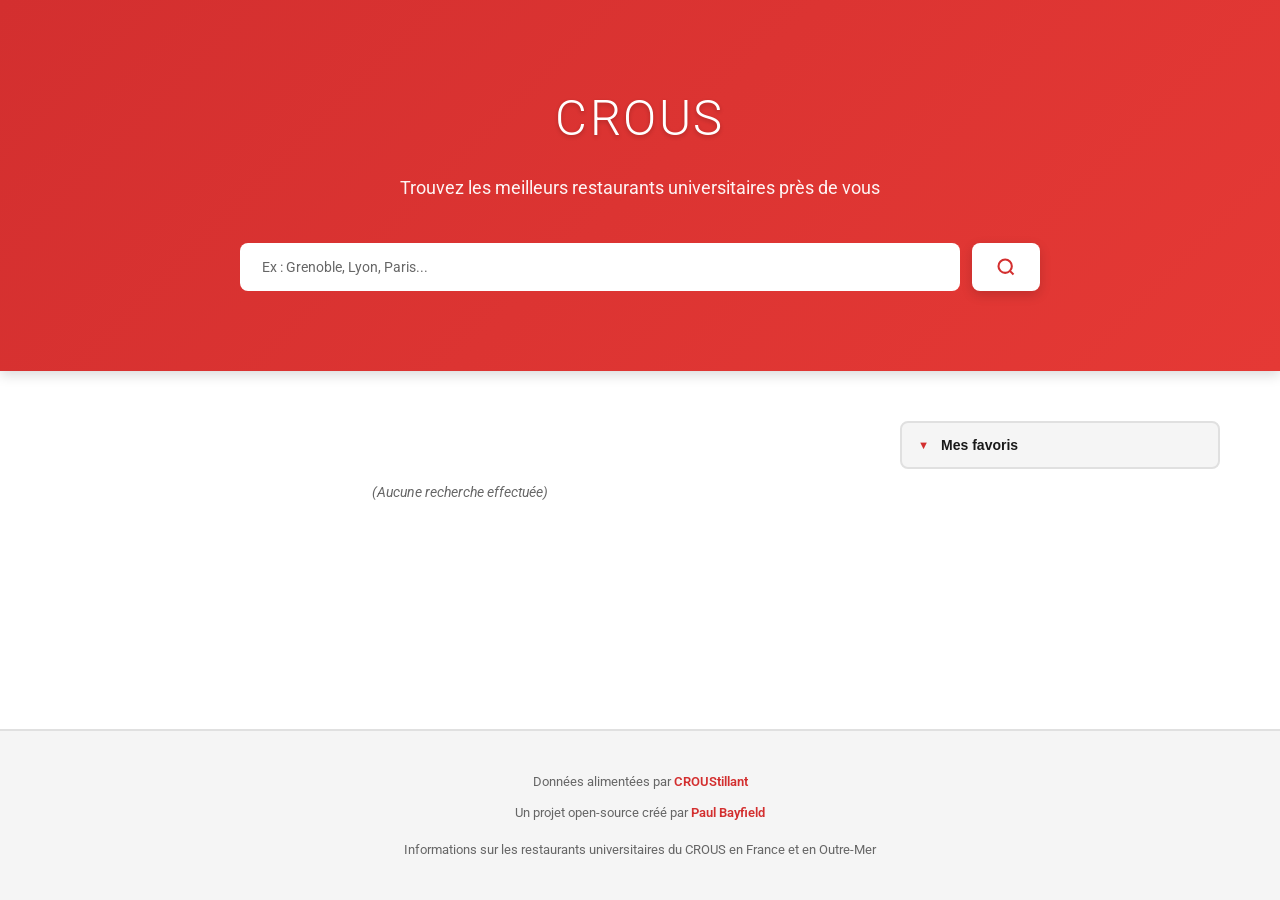
==== index.html @ 06f71f13 "jajaj" ====
<!DOCTYPE html>
<html lang="fr" dir="ltr">
  <head>
    <meta charset="utf-8" />
    <meta name="viewport" content="width=device-width, initial-scale=1.0" />
    <title>CROUS - Trouvez votre restaurant universitaire</title>
    <link rel="shortcut icon" type="image/x-icon" href="favicon-js.ico" />
    <link rel="stylesheet" href="styles.css" />
  </head>

  <body>
    <!-- HERO SECTION -->
    <header id="hero">
      <div class="hero-content">
        <h1>CROUS</h1>
        <p>Trouvez les meilleurs restaurants universitaires près de vous</p>
        
        <div id="bloc-recherche">
          <input type="text" placeholder="Ex : Grenoble, Lyon, Paris..." />
          <button id="btn-lancer-recherche" type="button" class="btn_clicable" title="Lancer la recherche">
            <svg width="20" height="20" viewBox="0 0 24 24" fill="none" stroke="currentColor" stroke-width="2">
              <circle cx="11" cy="11" r="8"></circle>
              <path d="m21 21-4.35-4.35"></path>
            </svg>
          </button>
        </div>
      </div>
    </header>

    <!-- MAIN CONTENT -->
    <main id="conteneur">
      <!-- SECTION RÉSULTATS -->
      <section id="section-resultats">
        <div id="bloc-gif-attente">
          <img src="images/attente-ajax.gif" alt="Chargement" width="50" />
        </div>

        <div id="bloc-resultats">
          <p class="info-vide">(Aucune recherche effectuée)</p>
        </div>
      </section>

      <!-- SECTION FAVORIS (DÉROULABLE) -->
      <aside id="section-favoris">
        <button id="btn-toggle-favoris" class="toggle-btn" aria-expanded="false">
          <span class="toggle-icon">▼</span>
          <span class="toggle-label">Mes favoris</span>
        </button>

        <div id="favoris-content" class="favoris-content">
          <ul id="liste-favoris">
            <li>
              <span title="Relancer la recherche">Restaurant 1</span>
              <button class="btn-supprimer-favori" type="button" title="Supprimer le favori" aria-label="Supprimer Restaurant 1">
                <svg width="16" height="16" viewBox="0 0 24 24" fill="none" stroke="currentColor" stroke-width="2">
                  <line x1="18" y1="6" x2="6" y2="18"></line>
                  <line x1="6" y1="6" x2="18" y2="18"></line>
                </svg>
              </button>
            </li>
            <li>
              <span title="Relancer la recherche">Restaurant 2</span>
              <button class="btn-supprimer-favori" type="button" title="Supprimer le favori" aria-label="Supprimer Restaurant 2">
                <svg width="16" height="16" viewBox="0 0 24 24" fill="none" stroke="currentColor" stroke-width="2">
                  <line x1="18" y1="6" x2="6" y2="18"></line>
                  <line x1="6" y1="6" x2="18" y2="18"></line>
                </svg>
              </button>
            </li>
          </ul>
          <p class="info-vide">(Aucun favori)</p>
        </div>
      </aside>
    </main>

    <!-- FOOTER -->
    <footer id="footer">
      <div class="footer-content">
        <p>Données alimentées par <a href="https://croustillant.bayfield.dev/fr" target="_blank" rel="noopener noreferrer">CROUStillant</a></p>
        <p>Un projet open-source créé par <a href="https://github.com/CROUStillant-Developpement" target="_blank" rel="noopener noreferrer">Paul Bayfield</a></p>
        <p class="footer-secondary">Informations sur les restaurants universitaires du CROUS en France et en Outre-Mer</p>
      </div>
    </footer>

    <script src="api.js"></script>
  </body>
</html>
---- styles.css ----
/* ============================================
   IMPORTATIONS & VARIABLES
   ============================================ */

@import url(https://fonts.googleapis.com/css?family=Roboto);

:root {
  /* Couleurs primaires - CROUS Officiel */
  --background: #ffffff;
  --text-primary: #1a1a1a;
  --text-secondary: #666666;

  /* Accent rouge CROUS */
  --accent-red: #d32f2f;
  --accent-red-hover: #b71c1c;
  --accent-red-light: rgba(211, 47, 47, 0.1);

  /* Surfaces et bordures */
  --surface: #f5f5f5;
  --surface-hover: #eeeeee;
  --border: #e0e0e0;

  /* Ombres subtiles */
  --shadow-sm: 0 1px 3px rgba(0, 0, 0, 0.1);
  --shadow-md: 0 4px 12px rgba(0, 0, 0, 0.15);
  --shadow-lg: 0 10px 30px rgba(0, 0, 0, 0.2);
}

/* ============================================
   RÉINITIALISATION & BASE
   ============================================ */

* {
  margin: 0;
  padding: 0;
  box-sizing: border-box;
}

html {
  scroll-behavior: smooth;
}

body {
  background-color: var(--background);
  color: var(--text-primary);
  font: 14px Roboto, -apple-system, BlinkMacSystemFont, 'Segoe UI', sans-serif;
  line-height: 1.6;
  display: flex;
  flex-direction: column;
  min-height: 100vh;
}

main {
  flex: 1;
}

a {
  color: var(--accent-red);
  text-decoration: none;
  transition: color 0.2s ease;
}

a:hover {
  color: var(--accent-red-hover);
  text-decoration: underline;
}

/* ============================================
   HERO SECTION
   ============================================ */

#hero {
  background: linear-gradient(135deg, var(--accent-red) 0%, #e53935 100%);
  padding: 80px 20px;
  text-align: center;
  color: white;
  box-shadow: var(--shadow-md);
}

.hero-content {
  max-width: 800px;
  margin: 0 auto;
}

#hero h1 {
  font-size: 3.5em;
  font-weight: 300;
  letter-spacing: 0.05em;
  margin-bottom: 15px;
  color: white;
  text-shadow: 0 2px 4px rgba(0, 0, 0, 0.2);
}

#hero p {
  font-size: 1.3em;
  color: rgba(255, 255, 255, 0.95);
  margin-bottom: 40px;
}

#bloc-recherche {
  display: flex;
  gap: 12px;
  margin-top: 30px;
}

#bloc-recherche > input[type="text"],
#bloc-recherche > button {
  font-family: inherit;
  font-size: 1em;
  padding: 14px 20px;
  border: none;
  color: var(--text-primary);
  transition: all 0.3s ease;
  cursor: default;
  border-radius: 8px;
}

#bloc-recherche > input[type="text"] {
  flex: 1;
  background-color: white;
  border: 2px solid transparent;
}

#bloc-recherche > input[type="text"]:focus {
  outline: none;
  border-color: var(--accent-red);
  box-shadow: 0 0 0 3px var(--accent-red-light);
}

#bloc-recherche > input[type="text"]::placeholder {
  color: var(--text-secondary);
}

#bloc-recherche > button {
  padding: 14px 24px;
  display: flex;
  align-items: center;
  justify-content: center;
  background-color: white;
  color: var(--accent-red);
  cursor: pointer;
  box-shadow: var(--shadow-md);
  border: none;
  font-weight: 600;
}

#bloc-recherche > button:hover {
  background-color: #f5f5f5;
  transform: translateY(-2px);
  box-shadow: var(--shadow-lg);
}

#bloc-recherche > button:active {
  transform: translateY(0);
}

#bloc-recherche > button svg {
  display: block;
  stroke-width: 2.5;
}

/* ============================================
   MAIN CONTENT LAYOUT
   ============================================ */

#conteneur {
  display: grid;
  grid-template-columns: 1fr 320px;
  gap: 40px;
  max-width: 1200px;
  margin: 50px auto;
  padding: 0 20px;
  width: 100%;
}

/* ============================================
   SECTION RÉSULTATS
   ============================================ */

#section-resultats {
  grid-column: 1;
}

#bloc-gif-attente {
  display: none;
  text-align: center;
  padding: 60px 20px;
  color: var(--text-secondary);
}

#bloc-gif-attente.visible {
  display: block;
}

#bloc-resultats {
  margin-top: 0;
}

#bloc-resultats p.res {
  margin-bottom: 16px;
  padding: 16px 20px;
  background-color: var(--surface);
  border-left: 4px solid var(--accent-red);
  border-radius: 8px;
  line-height: 1.8;
  transition: all 0.2s ease;
}

#bloc-resultats p.res:hover {
  background-color: var(--surface-hover);
  box-shadow: var(--shadow-sm);
  transform: translateX(4px);
}

#bloc-resultats p.res::before {
  content: "→ ";
  color: var(--accent-red);
  margin-right: 10px;
  font-weight: 600;
}

#bloc-resultats p.info-vide {
  text-align: center;
  padding: 60px 20px;
  color: var(--text-secondary);
  font-style: italic;
}

/* ============================================
   SECTION FAVORIS (SIDEBAR COLLAPSIBLE)
   ============================================ */

#section-favoris {
  grid-column: 2;
  grid-row: 1;
  height: fit-content;
  position: sticky;
  top: 20px;
}

.toggle-btn {
  width: 100%;
  display: flex;
  align-items: center;
  gap: 12px;
  padding: 14px 16px;
  background-color: var(--surface);
  border: 2px solid var(--border);
  color: var(--text-primary);
  font-size: 1em;
  font-weight: 600;
  border-radius: 8px;
  cursor: pointer;
  transition: all 0.3s ease;
  margin-bottom: 12px;
}

.toggle-btn:hover {
  background-color: var(--surface-hover);
  border-color: var(--accent-red);
  color: var(--accent-red);
}

.toggle-btn:active {
  background-color: var(--accent-red-light);
}

.toggle-icon {
  display: inline-block;
  transition: transform 0.3s ease;
  color: var(--accent-red);
  font-weight: bold;
  font-size: 0.8em;
}

.toggle-btn[aria-expanded="true"] .toggle-icon {
  transform: rotate(-180deg);
}

.favoris-content {
  max-height: 0;
  overflow: hidden;
  transition: max-height 0.3s ease;
}

.favoris-content.open {
  max-height: 1000px;
}

#liste-favoris {
  list-style: none;
  margin-bottom: 12px;
}

#liste-favoris li {
  display: flex;
  align-items: center;
  justify-content: space-between;
  padding: 12px 16px;
  margin-bottom: 8px;
  background-color: var(--surface);
  border-radius: 6px;
  transition: all 0.2s ease;
  border: 1px solid var(--border);
}

#liste-favoris li:hover {
  background-color: var(--surface-hover);
  box-shadow: var(--shadow-sm);
  transform: translateX(2px);
  border-color: var(--accent-red);
}

#liste-favoris li span {
  flex: 1;
  color: var(--text-primary);
  cursor: pointer;
  transition: color 0.2s ease;
  font-size: 0.95em;
}

#liste-favoris li span:hover {
  color: var(--accent-red);
  font-weight: 600;
}

#liste-favoris button.btn-supprimer-favori {
  background: none;
  border: none;
  padding: 6px;
  color: var(--text-secondary);
  cursor: pointer;
  transition: all 0.2s ease;
  display: flex;
  align-items: center;
  justify-content: center;
  border-radius: 4px;
  flex-shrink: 0;
}

#liste-favoris button.btn-supprimer-favori:hover {
  color: var(--accent-red);
  background-color: var(--accent-red-light);
}

#section-favoris p.info-vide {
  font-size: 0.85em;
  color: var(--text-secondary);
  text-align: center;
  padding: 20px 16px;
  margin: 0;
  font-style: italic;
  background-color: var(--surface);
  border-radius: 6px;
  border: 1px solid var(--border);
}

/* ============================================
   FOOTER
   ============================================ */

#footer {
  background-color: var(--surface);
  border-top: 2px solid var(--border);
  padding: 40px 20px;
  margin-top: 60px;
}

.footer-content {
  max-width: 1200px;
  margin: 0 auto;
  text-align: center;
}

#footer p {
  color: var(--text-secondary);
  margin-bottom: 10px;
  font-size: 0.95em;
}

#footer p:last-child {
  margin-bottom: 0;
}

#footer a {
  color: var(--accent-red);
  font-weight: 600;
}

#footer a:hover {
  text-decoration: underline;
}

.footer-secondary {
  font-size: 0.85em;
  color: #999999;
  margin-top: 15px;
}

/* ============================================
   ACCESSIBILITÉ & FOCUS VISIBLE
   ============================================ */

button:focus-visible {
  outline: 2px solid var(--accent-red);
  outline-offset: 2px;
}

input:focus-visible {
  outline: none;
}

/* ============================================
   MEDIA QUERIES
   ============================================ */

@media (max-width: 900px) {
  #conteneur {
    grid-template-columns: 1fr;
    gap: 30px;
  }

  #section-favoris {
    grid-column: 1;
  }
}

@media (max-width: 600px) {
  #hero {
    padding: 50px 15px;
  }

  #hero h1 {
    font-size: 2.5em;
  }

  #hero p {
    font-size: 1.1em;
  }

  #bloc-recherche {
    flex-direction: column;
  }

  #bloc-recherche > input[type="text"],
  #bloc-recherche > button {
    width: 100%;
  }

  #conteneur {
    margin: 30px auto;
    padding: 0 15px;
  }
}
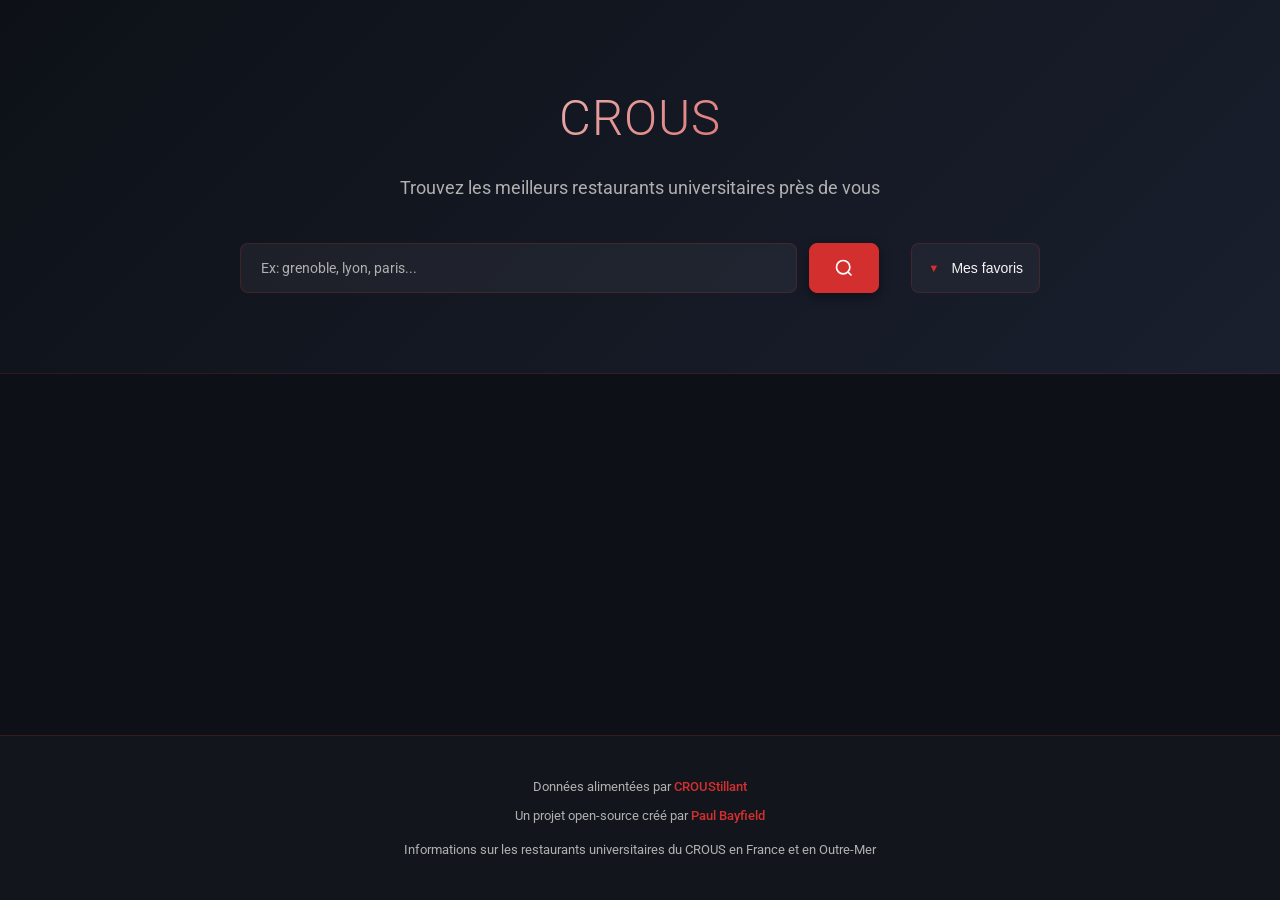
==== commit 06e6c76c: "amelioration interface ajout slider favoris" ====
--- a/index.html
+++ b/index.html
@@ -16,13 +16,28 @@
         <p>Trouvez les meilleurs restaurants universitaires près de vous</p>
         
         <div id="bloc-recherche">
-          <input type="text" placeholder="Ex : Grenoble, Lyon, Paris..." />
+          <input id="recherche" type="text" placeholder="Ex: grenoble, lyon, paris..." />
+        
           <button id="btn-lancer-recherche" type="button" class="btn_clicable" title="Lancer la recherche">
             <svg width="20" height="20" viewBox="0 0 24 24" fill="none" stroke="currentColor" stroke-width="2">
               <circle cx="11" cy="11" r="8"></circle>
               <path d="m21 21-4.35-4.35"></path>
             </svg>
           </button>
+        
+          <div class="favoris-dropdown">
+            <button id="btn-toggle-favoris" class="toggle-btn" aria-expanded="false">
+              <span class="toggle-icon">▼</span>
+              <span class="toggle-label">Mes favoris</span>
+            </button>
+        
+            <div id="favoris-content" class="favoris-content">
+              <ul id="liste-favoris">
+                <li>Test 1</li>
+              </ul>
+              <p class="info-vide">(Aucun favori)</p>
+            </div>
+          </div>
         </div>
       </div>
     </header>
@@ -36,41 +51,8 @@
         </div>
 
         <div id="bloc-resultats">
-          <p class="info-vide">(Aucune recherche effectuée)</p>
         </div>
       </section>
-
-      <!-- SECTION FAVORIS (DÉROULABLE) -->
-      <aside id="section-favoris">
-        <button id="btn-toggle-favoris" class="toggle-btn" aria-expanded="false">
-          <span class="toggle-icon">▼</span>
-          <span class="toggle-label">Mes favoris</span>
-        </button>
-
-        <div id="favoris-content" class="favoris-content">
-          <ul id="liste-favoris">
-            <li>
-              <span title="Relancer la recherche">Restaurant 1</span>
-              <button class="btn-supprimer-favori" type="button" title="Supprimer le favori" aria-label="Supprimer Restaurant 1">
-                <svg width="16" height="16" viewBox="0 0 24 24" fill="none" stroke="currentColor" stroke-width="2">
-                  <line x1="18" y1="6" x2="6" y2="18"></line>
-                  <line x1="6" y1="6" x2="18" y2="18"></line>
-                </svg>
-              </button>
-            </li>
-            <li>
-              <span title="Relancer la recherche">Restaurant 2</span>
-              <button class="btn-supprimer-favori" type="button" title="Supprimer le favori" aria-label="Supprimer Restaurant 2">
-                <svg width="16" height="16" viewBox="0 0 24 24" fill="none" stroke="currentColor" stroke-width="2">
-                  <line x1="18" y1="6" x2="6" y2="18"></line>
-                  <line x1="6" y1="6" x2="18" y2="18"></line>
-                </svg>
-              </button>
-            </li>
-          </ul>
-          <p class="info-vide">(Aucun favori)</p>
-        </div>
-      </aside>
     </main>
 
     <!-- FOOTER -->
@@ -82,6 +64,7 @@
       </div>
     </footer>
 
-    <script src="api.js"></script>
+    <script type="module" src="./js/main.js"></script>
+    <script type="module" src="./js/appel_region.js"></script>
   </body>
 </html>
--- a/styles.css
+++ b/styles.css
@@ -5,25 +5,24 @@
 @import url(https://fonts.googleapis.com/css?family=Roboto);
 
 :root {
-  /* Couleurs primaires - CROUS Officiel */
-  --background: #ffffff;
-  --text-primary: #1a1a1a;
-  --text-secondary: #666666;
+  /* Couleurs primaires - Bleu sombre */
+  --background: #0d1117;
+  --text-primary: #f5f5f5;
+  --text-secondary: #b0b0b0;
+
+  /* Surfaces avec transparence */
+  --surface: rgba(255, 255, 255, 0.04);
+  --surface-hover: rgba(255, 255, 255, 0.08);
 
   /* Accent rouge CROUS */
-  --accent-red: #d32f2f;
-  --accent-red-hover: #b71c1c;
-  --accent-red-light: rgba(211, 47, 47, 0.1);
-
-  /* Surfaces et bordures */
-  --surface: #f5f5f5;
-  --surface-hover: #eeeeee;
-  --border: #e0e0e0;
+  --accent-color: #d32f2f;
+  --accent-color-hover: #b71c1c;
+  --accent-color-light: rgba(211, 47, 47, 0.1);
 
   /* Ombres subtiles */
-  --shadow-sm: 0 1px 3px rgba(0, 0, 0, 0.1);
-  --shadow-md: 0 4px 12px rgba(0, 0, 0, 0.15);
-  --shadow-lg: 0 10px 30px rgba(0, 0, 0, 0.2);
+  --shadow-sm: 0 1px 3px rgba(0, 0, 0, 0.3);
+  --shadow-md: 0 4px 12px rgba(0, 0, 0, 0.4);
+  --shadow-lg: 0 10px 30px rgba(0, 0, 0, 0.5);
 }
 
 /* ============================================
@@ -55,13 +54,13 @@
 }
 
 a {
-  color: var(--accent-red);
+  color: var(--accent-color);
   text-decoration: none;
   transition: color 0.2s ease;
 }
 
 a:hover {
-  color: var(--accent-red-hover);
+  color: var(--accent-color-hover);
   text-decoration: underline;
 }
 
@@ -70,11 +69,10 @@
    ============================================ */
 
 #hero {
-  background: linear-gradient(135deg, var(--accent-red) 0%, #e53935 100%);
+  background: linear-gradient(135deg, #0d1117 0%, #1a1f2e 100%);
   padding: 80px 20px;
   text-align: center;
-  color: white;
-  box-shadow: var(--shadow-md);
+  border-bottom: 1px solid rgba(211, 47, 47, 0.2);
 }
 
 .hero-content {
@@ -85,15 +83,17 @@
 #hero h1 {
   font-size: 3.5em;
   font-weight: 300;
-  letter-spacing: 0.05em;
+  letter-spacing: 0.02em;
   margin-bottom: 15px;
-  color: white;
-  text-shadow: 0 2px 4px rgba(0, 0, 0, 0.2);
+  background: linear-gradient(135deg, #f5f5f5 0%, #d32f2f 100%);
+  -webkit-background-clip: text;
+  -webkit-text-fill-color: transparent;
+  background-clip: text;
 }
 
 #hero p {
   font-size: 1.3em;
-  color: rgba(255, 255, 255, 0.95);
+  color: var(--text-secondary);
   margin-bottom: 40px;
 }
 
@@ -109,6 +109,7 @@
   font-size: 1em;
   padding: 14px 20px;
   border: none;
+  background-color: var(--surface);
   color: var(--text-primary);
   transition: all 0.3s ease;
   cursor: default;
@@ -117,14 +118,15 @@
 
 #bloc-recherche > input[type="text"] {
   flex: 1;
-  background-color: white;
-  border: 2px solid transparent;
+  background-color: rgba(255, 255, 255, 0.05);
+  border: 1px solid rgba(211, 47, 47, 0.2);
 }
 
 #bloc-recherche > input[type="text"]:focus {
   outline: none;
-  border-color: var(--accent-red);
-  box-shadow: 0 0 0 3px var(--accent-red-light);
+  background-color: rgba(255, 255, 255, 0.08);
+  border-color: var(--accent-color);
+  box-shadow: 0 0 0 3px var(--accent-color-light);
 }
 
 #bloc-recherche > input[type="text"]::placeholder {
@@ -136,42 +138,39 @@
   display: flex;
   align-items: center;
   justify-content: center;
-  background-color: white;
-  color: var(--accent-red);
+  background-color: var(--accent-color);
+  border: 1px solid var(--accent-color);
+  color: #ffffff;
   cursor: pointer;
   box-shadow: var(--shadow-md);
-  border: none;
-  font-weight: 600;
 }
 
 #bloc-recherche > button:hover {
-  background-color: #f5f5f5;
+  background-color: var(--accent-color-hover);
+  border-color: var(--accent-color-hover);
+  box-shadow: var(--shadow-lg);
   transform: translateY(-2px);
-  box-shadow: var(--shadow-lg);
 }
 
 #bloc-recherche > button:active {
+  background-color: #b71c1c;
   transform: translateY(0);
 }
 
 #bloc-recherche > button svg {
   display: block;
-  stroke-width: 2.5;
 }
 
 /* ============================================
    MAIN CONTENT LAYOUT
    ============================================ */
 
-#conteneur {
-  display: grid;
-  grid-template-columns: 1fr 320px;
-  gap: 40px;
-  max-width: 1200px;
-  margin: 50px auto;
-  padding: 0 20px;
-  width: 100%;
-}
+   #conteneur {
+    display: block; 
+    max-width: 1200px;
+    margin: 50px auto;
+    padding: 0 20px;
+  }
 
 /* ============================================
    SECTION RÉSULTATS
@@ -193,30 +192,40 @@
 }
 
 #bloc-resultats {
-  margin-top: 0;
+  display: grid !important; /* On force au cas où un autre truc prend le dessus */
+  grid-template-columns: repeat(auto-fit, minmax(250px, 1fr));
+  gap: 20px;
+  margin-top: 20px;
+  width: 100%;
+}
+
+#bloc-resultats a {
+  text-decoration: none;
+  color: inherit;
 }
 
 #bloc-resultats p.res {
-  margin-bottom: 16px;
-  padding: 16px 20px;
+  margin: 0;
+  height: 100%;
+  display: flex;
+  align-items: center;
+  justify-content: center;
+  text-align: center;
+  border-left: none; 
+  border-top: 4px solid var(--accent-color); 
+  font-weight: bold;
   background-color: var(--surface);
-  border-left: 4px solid var(--accent-red);
   border-radius: 8px;
-  line-height: 1.8;
-  transition: all 0.2s ease;
+  padding: 20px;
 }
 
 #bloc-resultats p.res:hover {
-  background-color: var(--surface-hover);
-  box-shadow: var(--shadow-sm);
-  transform: translateX(4px);
-}
-
+  transform: translateY(-5px);
+}
+
+/* On vire la petite flèche "→" qui fait trop liste */
 #bloc-resultats p.res::before {
-  content: "→ ";
-  color: var(--accent-red);
-  margin-right: 10px;
-  font-weight: 600;
+  content: none;
 }
 
 #bloc-resultats p.info-vide {
@@ -245,10 +254,10 @@
   gap: 12px;
   padding: 14px 16px;
   background-color: var(--surface);
-  border: 2px solid var(--border);
+  border: 1px solid rgba(211, 47, 47, 0.2);
   color: var(--text-primary);
   font-size: 1em;
-  font-weight: 600;
+  font-weight: 500;
   border-radius: 8px;
   cursor: pointer;
   transition: all 0.3s ease;
@@ -257,18 +266,17 @@
 
 .toggle-btn:hover {
   background-color: var(--surface-hover);
-  border-color: var(--accent-red);
-  color: var(--accent-red);
+  border-color: var(--accent-color);
 }
 
 .toggle-btn:active {
-  background-color: var(--accent-red-light);
+  background-color: rgba(211, 47, 47, 0.15);
 }
 
 .toggle-icon {
   display: inline-block;
   transition: transform 0.3s ease;
-  color: var(--accent-red);
+  color: var(--accent-color);
   font-weight: bold;
   font-size: 0.8em;
 }
@@ -289,7 +297,7 @@
 
 #liste-favoris {
   list-style: none;
-  margin-bottom: 12px;
+  margin-bottom: 20px;
 }
 
 #liste-favoris li {
@@ -297,18 +305,50 @@
   align-items: center;
   justify-content: space-between;
   padding: 12px 16px;
-  margin-bottom: 8px;
+  margin-bottom: 10px;
   background-color: var(--surface);
   border-radius: 6px;
   transition: all 0.2s ease;
-  border: 1px solid var(--border);
+}
+
+/* Transformation des favoris en menu déroulant */
+.favoris-dropdown {
+  position: relative;
+}
+
+.favoris-dropdown .toggle-btn {
+  height: 100%;
+  margin: 0;
+  white-space: nowrap;
+}
+
+.favoris-dropdown .favoris-content {
+  position: absolute;
+  top: 110%;
+  right: 0;
+  width: 250px;
+  background: var(--background);
+  border: 1px solid rgba(211, 47, 47, 0.4);
+  border-radius: 8px;
+  z-index: 100;
+  box-shadow: var(--shadow-lg);
+  text-align: left;
+  opacity: 0;
+  visibility: hidden;
+  transform: translateY(-10px);
+  transition: all 0.3s ease;
+}
+
+.favoris-dropdown .favoris-content.open {
+  opacity: 1;
+  visibility: visible;
+  transform: translateY(0);
 }
 
 #liste-favoris li:hover {
   background-color: var(--surface-hover);
   box-shadow: var(--shadow-sm);
   transform: translateX(2px);
-  border-color: var(--accent-red);
 }
 
 #liste-favoris li span {
@@ -320,8 +360,7 @@
 }
 
 #liste-favoris li span:hover {
-  color: var(--accent-red);
-  font-weight: 600;
+  color: var(--accent-color);
 }
 
 #liste-favoris button.btn-supprimer-favori {
@@ -339,20 +378,21 @@
 }
 
 #liste-favoris button.btn-supprimer-favori:hover {
-  color: var(--accent-red);
-  background-color: var(--accent-red-light);
+  color: var(--accent-color);
+  background-color: rgba(211, 47, 47, 0.1);
+}
+
+#liste-favoris button.btn-supprimer-favori:focus {
+  outline: none;
 }
 
 #section-favoris p.info-vide {
-  font-size: 0.85em;
-  color: var(--text-secondary);
-  text-align: center;
-  padding: 20px 16px;
+  font-size: 0.9em;
+  color: var(--text-secondary);
+  text-align: center;
+  padding: 30px 15px;
   margin: 0;
   font-style: italic;
-  background-color: var(--surface);
-  border-radius: 6px;
-  border: 1px solid var(--border);
 }
 
 /* ============================================
@@ -360,8 +400,8 @@
    ============================================ */
 
 #footer {
-  background-color: var(--surface);
-  border-top: 2px solid var(--border);
+  background-color: rgba(255, 255, 255, 0.02);
+  border-top: 1px solid rgba(211, 47, 47, 0.2);
   padding: 40px 20px;
   margin-top: 60px;
 }
@@ -374,7 +414,7 @@
 
 #footer p {
   color: var(--text-secondary);
-  margin-bottom: 10px;
+  margin-bottom: 8px;
   font-size: 0.95em;
 }
 
@@ -383,18 +423,19 @@
 }
 
 #footer a {
-  color: var(--accent-red);
-  font-weight: 600;
+  color: var(--accent-color);
+  font-weight: 500;
+  transition: color 0.2s ease;
 }
 
 #footer a:hover {
-  text-decoration: underline;
+  color: var(--accent-color-hover);
 }
 
 .footer-secondary {
   font-size: 0.85em;
-  color: #999999;
-  margin-top: 15px;
+  color: #888888;
+  margin-top: 12px;
 }
 
 /* ============================================
@@ -402,7 +443,7 @@
    ============================================ */
 
 button:focus-visible {
-  outline: 2px solid var(--accent-red);
+  outline: 2px solid var(--accent-color);
   outline-offset: 2px;
 }
 
@@ -410,45 +451,31 @@
   outline: none;
 }
 
-/* ============================================
-   MEDIA QUERIES
-   ============================================ */
-
-@media (max-width: 900px) {
-  #conteneur {
-    grid-template-columns: 1fr;
-    gap: 30px;
-  }
-
-  #section-favoris {
-    grid-column: 1;
-  }
-}
-
-@media (max-width: 600px) {
-  #hero {
-    padding: 50px 15px;
-  }
-
-  #hero h1 {
-    font-size: 2.5em;
-  }
-
-  #hero p {
-    font-size: 1.1em;
-  }
-
-  #bloc-recherche {
-    flex-direction: column;
-  }
-
-  #bloc-recherche > input[type="text"],
-  #bloc-recherche > button {
-    width: 100%;
-  }
-
-  #conteneur {
-    margin: 30px auto;
-    padding: 0 15px;
-  }
+.favoris-dropdown {
+  position: relative;
+  margin-left: 20px; 
+}
+
+#bloc-resultats p.res {
+  margin: 0;
+  height: 100%;
+  display: flex;
+  align-items: center;
+  justify-content: center;
+  text-align: center;
+  background: linear-gradient(145deg, var(--surface), rgba(255,255,255,0.02));
+  border: 1px solid rgba(211, 47, 47, 0.3);
+  border-radius: 12px;
+  padding: 25px;
+  font-weight: bold;
+  font-size: 1.1em;
+  transition: all 0.3s ease;
+  box-shadow: var(--shadow-sm);
+}
+
+#bloc-resultats p.res:hover {
+  transform: translateY(-5px) scale(1.02);
+  border-color: var(--accent-color);
+  box-shadow: 0 8px 20px rgba(211, 47, 47, 0.2);
+  background: linear-gradient(145deg, var(--surface-hover), rgba(211,47,47,0.05));
 }
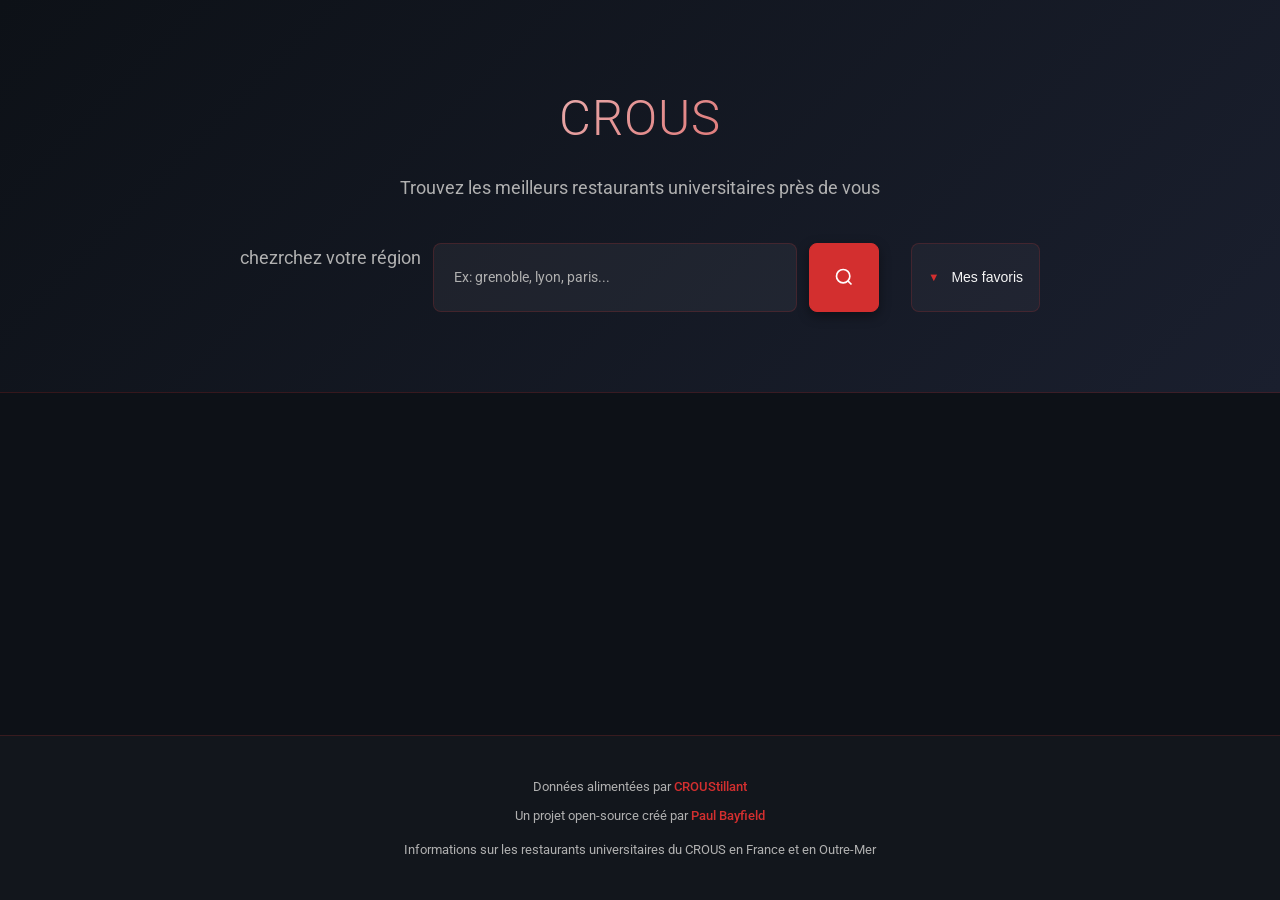
==== commit db3afa1c: "recherche du restaurant crous possible" ====
--- a/index.html
+++ b/index.html
@@ -16,6 +16,7 @@
         <p>Trouvez les meilleurs restaurants universitaires près de vous</p>
         
         <div id="bloc-recherche">
+          <p>chezrchez votre région</p>
           <input id="recherche" type="text" placeholder="Ex: grenoble, lyon, paris..." />
         
           <button id="btn-lancer-recherche" type="button" class="btn_clicable" title="Lancer la recherche">
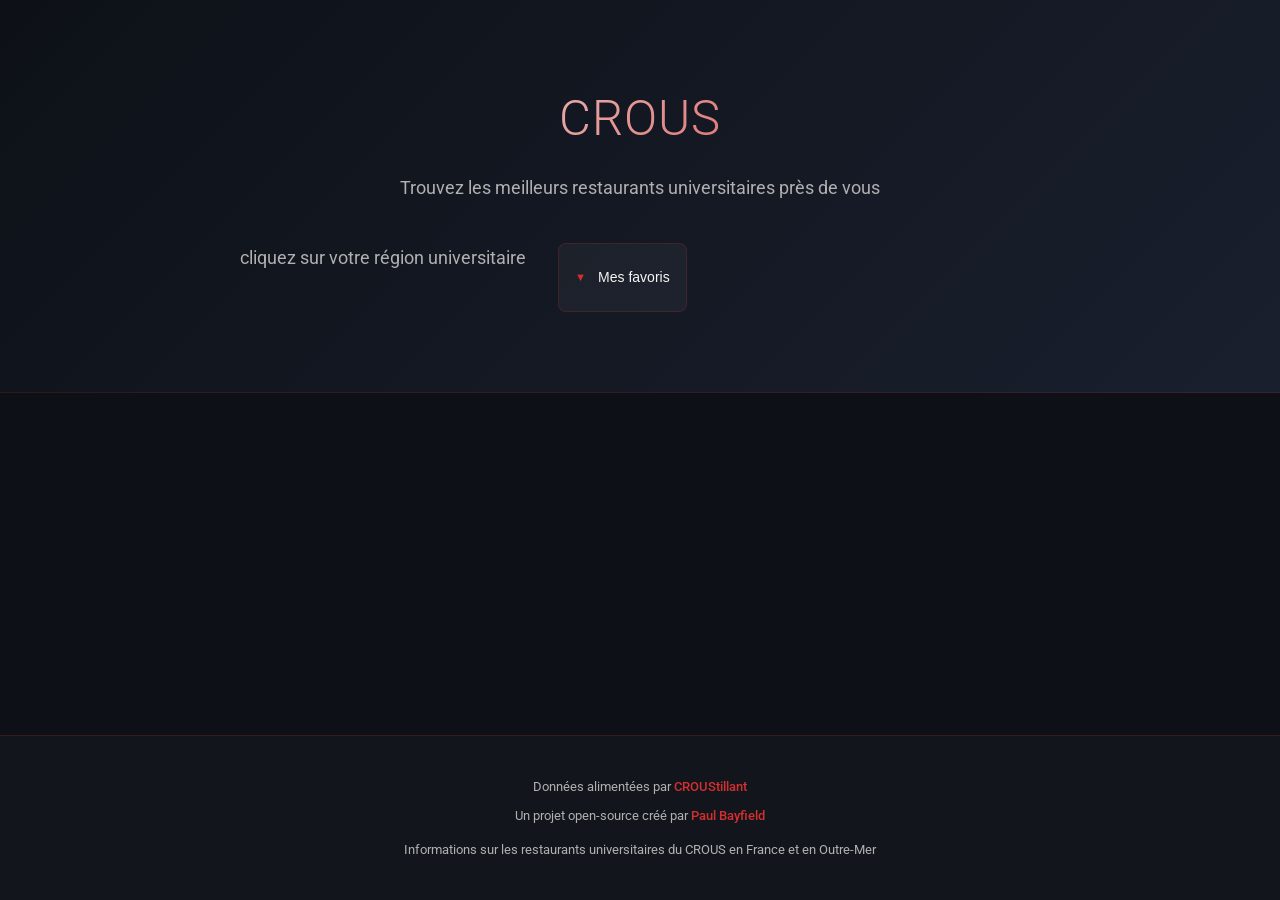
==== commit 05d6c7ac: "amélioration de la  barre de recherche des restaurant CROUS" ====
--- a/index.html
+++ b/index.html
@@ -16,15 +16,15 @@
         <p>Trouvez les meilleurs restaurants universitaires près de vous</p>
         
         <div id="bloc-recherche">
-          <p>chezrchez votre région</p>
-          <input id="recherche" type="text" placeholder="Ex: grenoble, lyon, paris..." />
+          <p>cliquez sur votre région universitaire</p>
+          <!-- <input id="recherche" type="text" placeholder="Ex: grenoble, lyon, paris..." />
         
           <button id="btn-lancer-recherche" type="button" class="btn_clicable" title="Lancer la recherche">
             <svg width="20" height="20" viewBox="0 0 24 24" fill="none" stroke="currentColor" stroke-width="2">
               <circle cx="11" cy="11" r="8"></circle>
               <path d="m21 21-4.35-4.35"></path>
             </svg>
-          </button>
+          </button> -->
         
           <div class="favoris-dropdown">
             <button id="btn-toggle-favoris" class="toggle-btn" aria-expanded="false">
@@ -65,7 +65,6 @@
       </div>
     </footer>
 
-    <script type="module" src="./js/main.js"></script>
     <script type="module" src="./js/appel_region.js"></script>
   </body>
 </html>
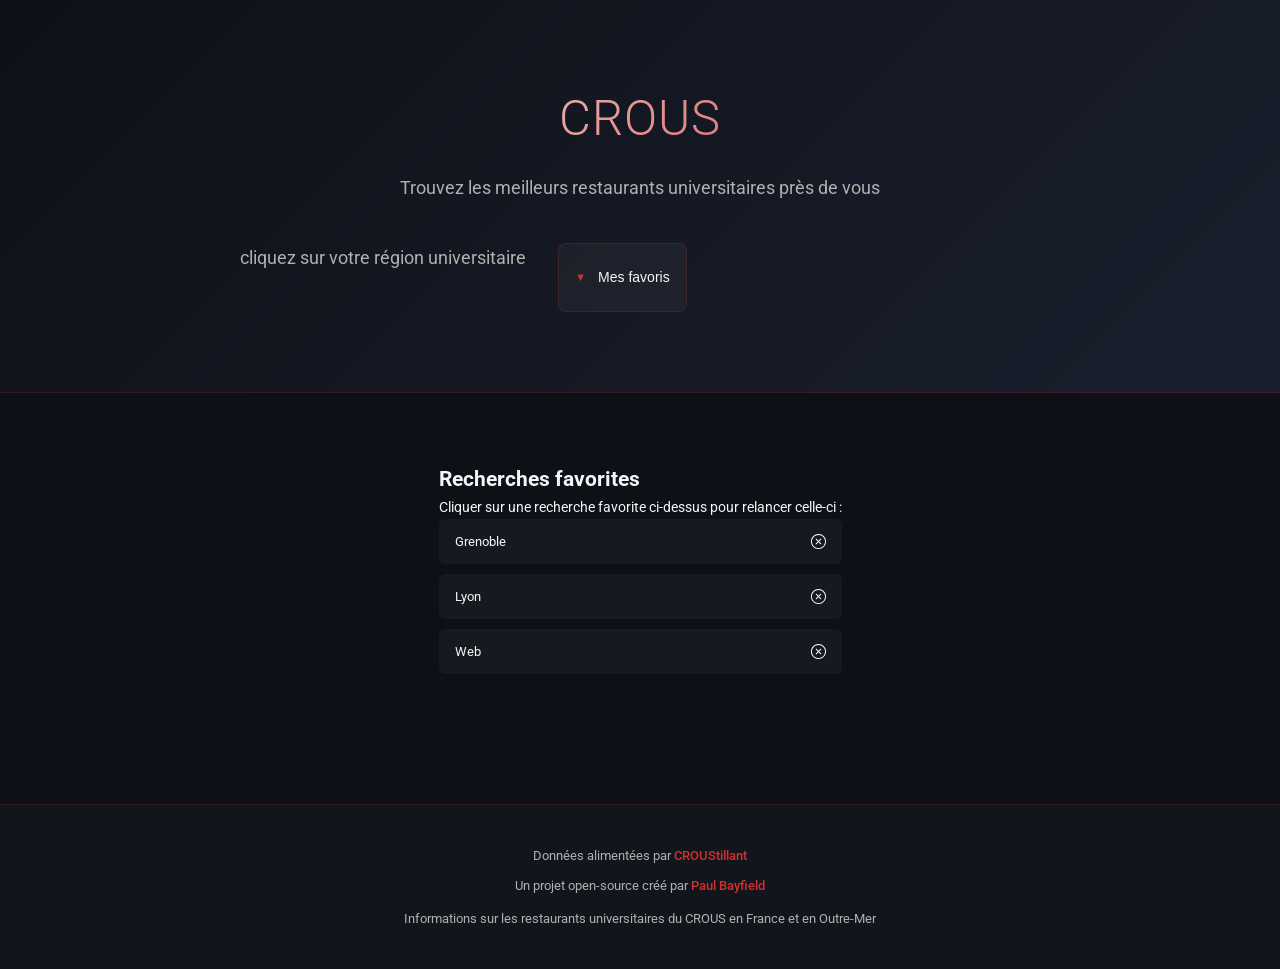
==== commit 81dd0cdf: "on peut ajouter des éléments en favoris" ====
--- a/index.html
+++ b/index.html
@@ -34,9 +34,9 @@
         
             <div id="favoris-content" class="favoris-content">
               <ul id="liste-favoris">
-                <li>Test 1</li>
+                <li id="no_favoris">Pas encore de favoris enregistrés</li>
               </ul>
-              <p class="info-vide">(Aucun favori)</p>
+              <!--<p class="info-vide">(Aucun favori)</p>-->
             </div>
           </div>
         </div>
@@ -54,6 +54,44 @@
         <div id="bloc-resultats">
         </div>
       </section>
+    
+
+    <!-- Section des recherches favorites -->
+      <section id="section-favoris">
+        <h2>Recherches favorites</h2>
+        <p>
+          Cliquer sur une recherche favorite ci-dessus pour relancer celle-ci :
+        </p>
+        <ul id="liste-favoris">
+          <li>
+            <span title="Cliquer pour relancer la recherche">Grenoble</span>
+            <img
+              src="images/croix.svg"
+              alt="Icone pour supprimer le favori"
+              width="15"
+              title="Cliquer pour supprimer le favori"
+            />
+          </li>
+          <li>
+            <span title="Cliquer pour relancer la recherche">Lyon</span>
+            <img
+              src="images/croix.svg"
+              alt="Icone pour supprimer le favori"
+              width="15"
+              title="Cliquer pour supprimer le favori"
+            />
+          </li>
+          <li>
+            <span title="Cliquer pour relancer la recherhe.">Web</span>
+            <img
+              src="images/croix.svg"
+              alt="Icone pour supprimer le favori"
+              width="15"
+              title="Cliquer pour supprimer le favori"
+            />
+          </li>
+        </ul>
+      </section>
     </main>
 
     <!-- FOOTER -->
--- a/styles.css
+++ b/styles.css
@@ -478,4 +478,13 @@
   border-color: var(--accent-color);
   box-shadow: 0 8px 20px rgba(211, 47, 47, 0.2);
   background: linear-gradient(145deg, var(--surface-hover), rgba(211,47,47,0.05));
+}
+
+
+h3{
+  color: var(--accent-color);
+}
+
+h3 *{
+  color: var(--text-primary);
 }
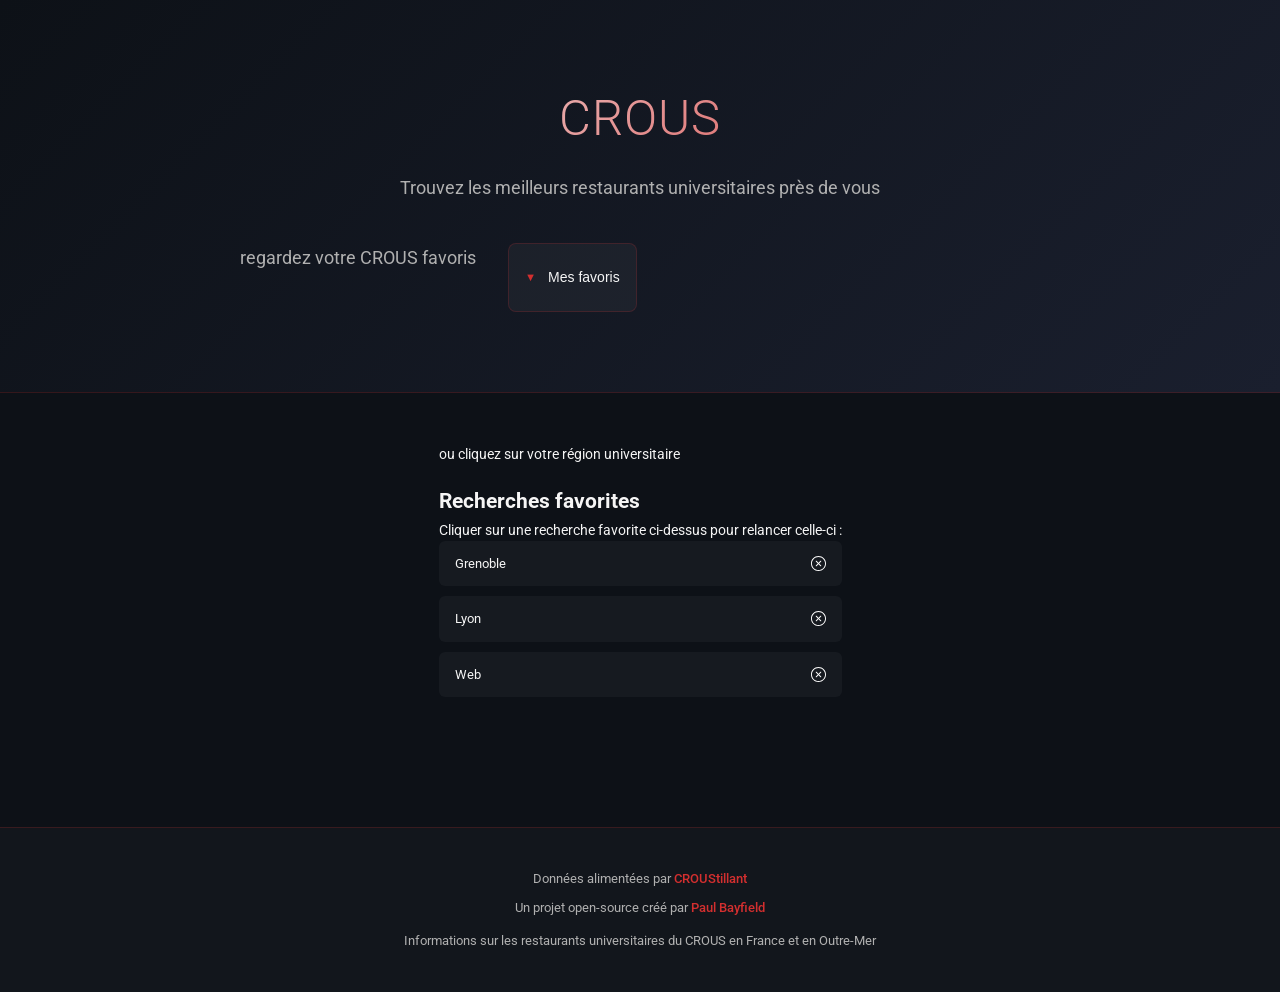
==== commit df0d8172: "possibilité de voir les favoris depuis la page principale" ====
--- a/index.html
+++ b/index.html
@@ -16,7 +16,7 @@
         <p>Trouvez les meilleurs restaurants universitaires près de vous</p>
         
         <div id="bloc-recherche">
-          <p>cliquez sur votre région universitaire</p>
+          <p>regardez votre CROUS favoris</p>
           <!-- <input id="recherche" type="text" placeholder="Ex: grenoble, lyon, paris..." />
         
           <button id="btn-lancer-recherche" type="button" class="btn_clicable" title="Lancer la recherche">
@@ -34,17 +34,19 @@
         
             <div id="favoris-content" class="favoris-content">
               <ul id="liste-favoris">
-                <li id="no_favoris">Pas encore de favoris enregistrés</li>
+                <!--<li id="no_favoris">Pas encore de favoris enregistrés</li>-->
               </ul>
               <!--<p class="info-vide">(Aucun favori)</p>-->
             </div>
           </div>
         </div>
+        <div id="repas_favoris"></div>
       </div>
     </header>
 
     <!-- MAIN CONTENT -->
     <main id="conteneur">
+      <p>ou cliquez sur votre région universitaire</p>
       <!-- SECTION RÉSULTATS -->
       <section id="section-resultats">
         <div id="bloc-gif-attente">
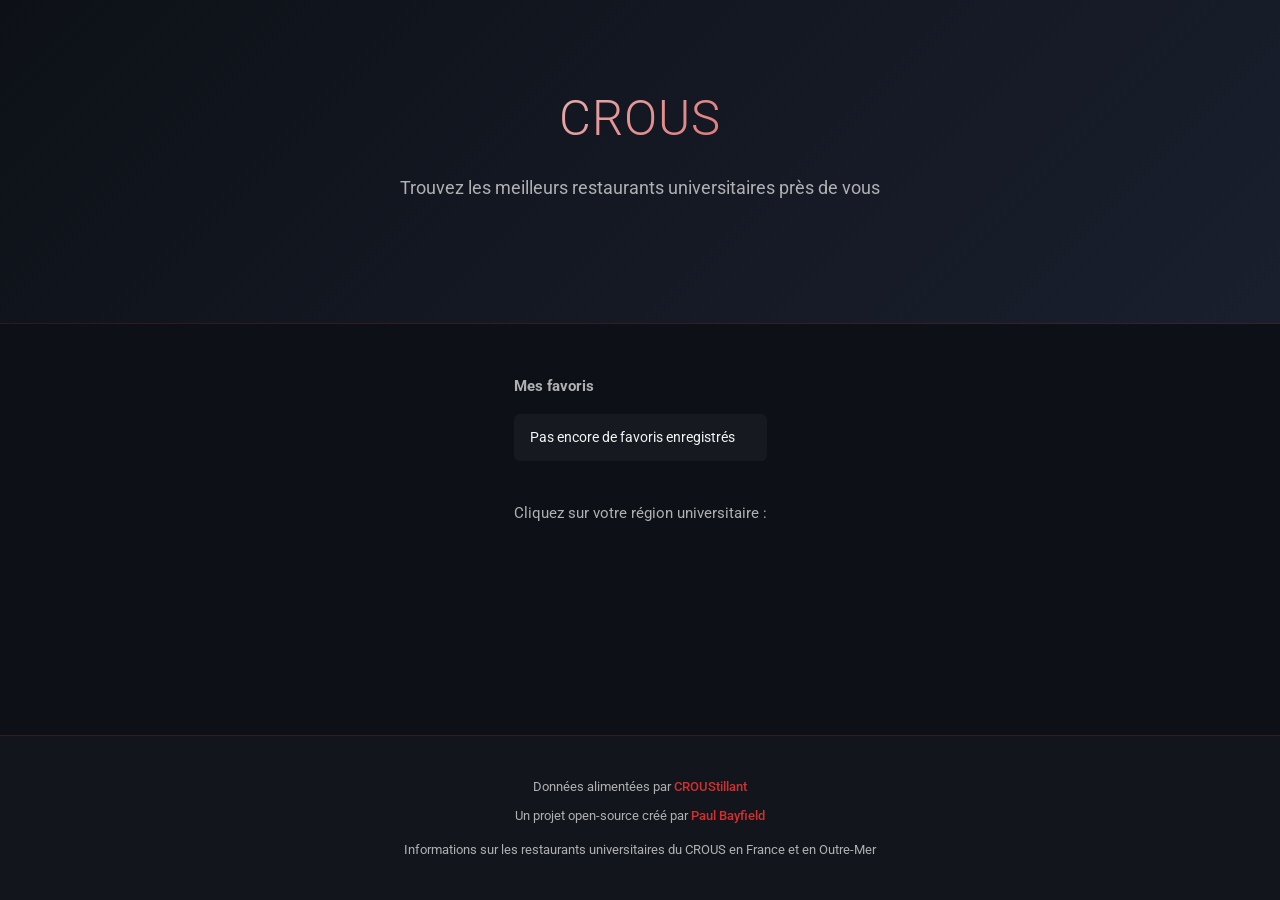
==== commit 57694a97: "affichage du menu en modale favoris affichés directement sur l'accueil étoile favori avec état visue" ====
--- a/index.html
+++ b/index.html
@@ -14,86 +14,27 @@
       <div class="hero-content">
         <h1>CROUS</h1>
         <p>Trouvez les meilleurs restaurants universitaires près de vous</p>
-        
-        <div id="bloc-recherche">
-          <p>regardez votre CROUS favoris</p>
-          <!-- <input id="recherche" type="text" placeholder="Ex: grenoble, lyon, paris..." />
-        
-          <button id="btn-lancer-recherche" type="button" class="btn_clicable" title="Lancer la recherche">
-            <svg width="20" height="20" viewBox="0 0 24 24" fill="none" stroke="currentColor" stroke-width="2">
-              <circle cx="11" cy="11" r="8"></circle>
-              <path d="m21 21-4.35-4.35"></path>
-            </svg>
-          </button> -->
-        
-          <div class="favoris-dropdown">
-            <button id="btn-toggle-favoris" class="toggle-btn" aria-expanded="false">
-              <span class="toggle-icon">▼</span>
-              <span class="toggle-label">Mes favoris</span>
-            </button>
-        
-            <div id="favoris-content" class="favoris-content">
-              <ul id="liste-favoris">
-                <!--<li id="no_favoris">Pas encore de favoris enregistrés</li>-->
-              </ul>
-              <!--<p class="info-vide">(Aucun favori)</p>-->
-            </div>
-          </div>
-        </div>
-        <div id="repas_favoris"></div>
       </div>
     </header>
 
     <!-- MAIN CONTENT -->
     <main id="conteneur">
-      <p>ou cliquez sur votre région universitaire</p>
-      <!-- SECTION RÉSULTATS -->
+
+      <!-- Favoris affichés directement, sans slider -->
+      <section id="section-favoris">
+        <h2>Mes favoris</h2>
+        <ul id="liste-favoris"></ul>
+      </section>
+
+      <!-- Toutes les régions universitaires -->
       <section id="section-resultats">
+        <p>Cliquez sur votre région universitaire :</p>
         <div id="bloc-gif-attente">
           <img src="images/attente-ajax.gif" alt="Chargement" width="50" />
         </div>
+        <div id="bloc-resultats"></div>
+      </section>
 
-        <div id="bloc-resultats">
-        </div>
-      </section>
-    
-
-    <!-- Section des recherches favorites -->
-      <section id="section-favoris">
-        <h2>Recherches favorites</h2>
-        <p>
-          Cliquer sur une recherche favorite ci-dessus pour relancer celle-ci :
-        </p>
-        <ul id="liste-favoris">
-          <li>
-            <span title="Cliquer pour relancer la recherche">Grenoble</span>
-            <img
-              src="images/croix.svg"
-              alt="Icone pour supprimer le favori"
-              width="15"
-              title="Cliquer pour supprimer le favori"
-            />
-          </li>
-          <li>
-            <span title="Cliquer pour relancer la recherche">Lyon</span>
-            <img
-              src="images/croix.svg"
-              alt="Icone pour supprimer le favori"
-              width="15"
-              title="Cliquer pour supprimer le favori"
-            />
-          </li>
-          <li>
-            <span title="Cliquer pour relancer la recherhe.">Web</span>
-            <img
-              src="images/croix.svg"
-              alt="Icone pour supprimer le favori"
-              width="15"
-              title="Cliquer pour supprimer le favori"
-            />
-          </li>
-        </ul>
-      </section>
     </main>
 
     <!-- FOOTER -->
@@ -105,6 +46,17 @@
       </div>
     </footer>
 
+    <!-- Même modale que liste_restaurants.html pour afficher le menu d'un favori -->
+    <div id="modal-menu" class="modal-overlay" role="dialog" aria-modal="true" aria-labelledby="modal-titre" aria-hidden="true">
+      <div class="modal-contenu">
+        <div class="modal-entete">
+          <h2 id="modal-titre">Menu du jour</h2>
+          <button id="modal-fermer" class="modal-btn-fermer" aria-label="Fermer la modale">✕</button>
+        </div>
+        <div id="modal-corps"></div>
+      </div>
+    </div>
+
     <script type="module" src="./js/appel_region.js"></script>
   </body>
-</html>+</html>
--- a/styles.css
+++ b/styles.css
@@ -178,6 +178,15 @@
 
 #section-resultats {
   grid-column: 1;
+  margin-top: 40px;
+}
+
+/* Titre de section (favoris, résultats...) */
+#section-favoris h2,
+#section-resultats > p {
+  margin-bottom: 16px;
+  font-size: 1.1em;
+  color: var(--text-secondary);
 }
 
 #bloc-gif-attente {
@@ -192,35 +201,182 @@
 }
 
 #bloc-resultats {
-  display: grid !important; /* On force au cas où un autre truc prend le dessus */
-  grid-template-columns: repeat(auto-fit, minmax(250px, 1fr));
+  display: flex;
+  flex-wrap: wrap;
   gap: 20px;
   margin-top: 20px;
   width: 100%;
 }
 
+/* Chaque item (région ou wrapper de CROUS) fait au minimum 160px et s'étire pour remplir la ligne */
+#bloc-resultats > * {
+  flex: 1 1 160px;
+  min-width: 0;
+}
+
+/* Wrapper CROUS : flex colonne pour que p.res remplisse toute la hauteur */
+.res-wrapper {
+  position: relative;
+  flex: 1 1 160px;
+  min-width: 0;
+  display: flex;
+  flex-direction: column;
+}
+
+/* Les <a> des régions deviennent aussi des containers flex pour le même effet */
 #bloc-resultats a {
   text-decoration: none;
   color: inherit;
-}
-
+  display: flex;
+  flex-direction: column;
+}
+
+/* La carte elle-même - même forme pour régions et CROUS */
 #bloc-resultats p.res {
   margin: 0;
-  height: 100%;
+  flex: 1; /* remplace height: 100% - s'étire pour remplir son parent flex */
+  min-height: 90px; /* hauteur minimale pour une forme cohérente */
+  box-sizing: border-box;
   display: flex;
   align-items: center;
   justify-content: center;
   text-align: center;
-  border-left: none; 
-  border-top: 4px solid var(--accent-color); 
+  background: linear-gradient(145deg, var(--surface), rgba(255,255,255,0.02));
+  border: 1px solid rgba(211, 47, 47, 0.3);
+  border-radius: 12px;
+  padding: 25px;
   font-weight: bold;
-  background-color: var(--surface);
-  border-radius: 8px;
+  font-size: 1.1em;
+  transition: all 0.3s ease;
+  box-shadow: var(--shadow-sm);
+  cursor: pointer;
+}
+
+#bloc-resultats p.res:hover {
+  transform: translateY(-5px) scale(1.02);
+  border-color: var(--accent-color);
+  box-shadow: 0 8px 20px rgba(211, 47, 47, 0.2);
+  background: linear-gradient(145deg, var(--surface-hover), rgba(211,47,47,0.05));
+}
+
+/* ============================================
+   MODALE MENU DU JOUR
+   ============================================ */
+
+/* Fond semi-transparent qui couvre toute la page */
+.modal-overlay {
+  position: fixed;
+  inset: 0;
+  background: rgba(0, 0, 0, 0.65);
+  z-index: 1000;
+  display: flex;
+  align-items: center;
+  justify-content: center;
   padding: 20px;
-}
-
-#bloc-resultats p.res:hover {
-  transform: translateY(-5px);
+  /* cachée par défaut */
+  opacity: 0;
+  visibility: hidden;
+  transition: opacity 0.25s ease, visibility 0.25s ease;
+}
+
+.modal-overlay.active {
+  opacity: 1;
+  visibility: visible;
+}
+
+/* La carte centrale */
+.modal-contenu {
+  background: var(--background);
+  border: 1px solid rgba(211, 47, 47, 0.35);
+  border-radius: 16px;
+  width: 100%;
+  max-width: 600px;
+  max-height: 80vh;
+  overflow-y: auto;
+  padding: 28px;
+  transform: scale(0.95);
+  transition: transform 0.25s ease;
+}
+
+.modal-overlay.active .modal-contenu {
+  transform: scale(1);
+}
+
+/* En-tête : titre + bouton fermer côte à côte */
+.modal-entete {
+  display: flex;
+  align-items: center;
+  justify-content: space-between;
+  margin-bottom: 20px;
+  padding-bottom: 16px;
+  border-bottom: 1px solid rgba(211, 47, 47, 0.2);
+}
+
+.modal-entete h2 {
+  margin: 0;
+  font-size: 1.3em;
+  font-weight: 500;
+}
+
+/* Bouton ✕ */
+.modal-btn-fermer {
+  background: none;
+  border: none;
+  color: var(--text-secondary);
+  font-size: 1.3em;
+  cursor: pointer;
+  padding: 6px 10px;
+  border-radius: 6px;
+  line-height: 1;
+  transition: background-color 0.2s ease, color 0.2s ease;
+  flex-shrink: 0;
+}
+
+.modal-btn-fermer:hover {
+  background-color: var(--surface-hover);
+  color: var(--text-primary);
+}
+
+/* Contenu du menu dans la modale */
+#modal-corps .repas_jour {
+  margin-bottom: 20px;
+  padding-bottom: 20px;
+  border-bottom: 1px solid var(--surface-hover);
+}
+
+#modal-corps .repas_jour:last-child {
+  border-bottom: none;
+  margin-bottom: 0;
+}
+
+/* Sur les cartes CROUS (dans un wrapper), on compense pour l'étoile en haut */
+.res-wrapper p.res {
+  padding-top: 36px;
+}
+
+/* Étoile positionnée en haut à droite de la carte */
+#bloc-resultats .btn-favoris {
+  position: absolute;
+  top: 8px;
+  right: 8px;
+  background-color: var(--accent-color);
+  border: none;
+  border-radius: 50%;
+  cursor: pointer;
+  padding: 5px;
+  line-height: 0;
+  transition: background-color 0.2s ease, transform 0.2s ease;
+}
+
+/* L'icône devient blanche sur le fond rouge */
+#bloc-resultats .btn-favoris img {
+  filter: brightness(0) invert(1);
+  display: block;
+}
+
+#bloc-resultats .btn-favoris:hover {
+  background-color: var(--accent-color-hover);
+  transform: scale(1.15);
 }
 
 /* On vire la petite flèche "→" qui fait trop liste */
@@ -456,29 +612,7 @@
   margin-left: 20px; 
 }
 
-#bloc-resultats p.res {
-  margin: 0;
-  height: 100%;
-  display: flex;
-  align-items: center;
-  justify-content: center;
-  text-align: center;
-  background: linear-gradient(145deg, var(--surface), rgba(255,255,255,0.02));
-  border: 1px solid rgba(211, 47, 47, 0.3);
-  border-radius: 12px;
-  padding: 25px;
-  font-weight: bold;
-  font-size: 1.1em;
-  transition: all 0.3s ease;
-  box-shadow: var(--shadow-sm);
-}
-
-#bloc-resultats p.res:hover {
-  transform: translateY(-5px) scale(1.02);
-  border-color: var(--accent-color);
-  box-shadow: 0 8px 20px rgba(211, 47, 47, 0.2);
-  background: linear-gradient(145deg, var(--surface-hover), rgba(211,47,47,0.05));
-}
+/* (styles des cartes définis plus haut dans SECTION RÉSULTATS) */
 
 
 h3{
@@ -487,4 +621,30 @@
 
 h3 *{
   color: var(--text-primary);
-}+}
+
+/* ============================================
+   RESPONSIVE MOBILE
+   ============================================ */
+
+@media (max-width: 768px) {
+  /* Le bloc de recherche passe en colonne sur mobile pour éviter les débordements */
+  #bloc-recherche {
+    flex-wrap: wrap;
+  }
+
+  #bloc-recherche > input[type="text"] {
+    flex: 1 1 100%;
+  }
+
+  /* La section favoris n'est plus sticky sur mobile - ça bouffait tout l'écran */
+  #section-favoris {
+    position: static;
+  }
+
+  /* Sur mobile, 2 colonnes max pour éviter les cartes trop petites */
+  #bloc-resultats > * {
+    flex: 1 1 calc(50% - 10px);
+    max-width: calc(50% - 10px);
+  }
+}
